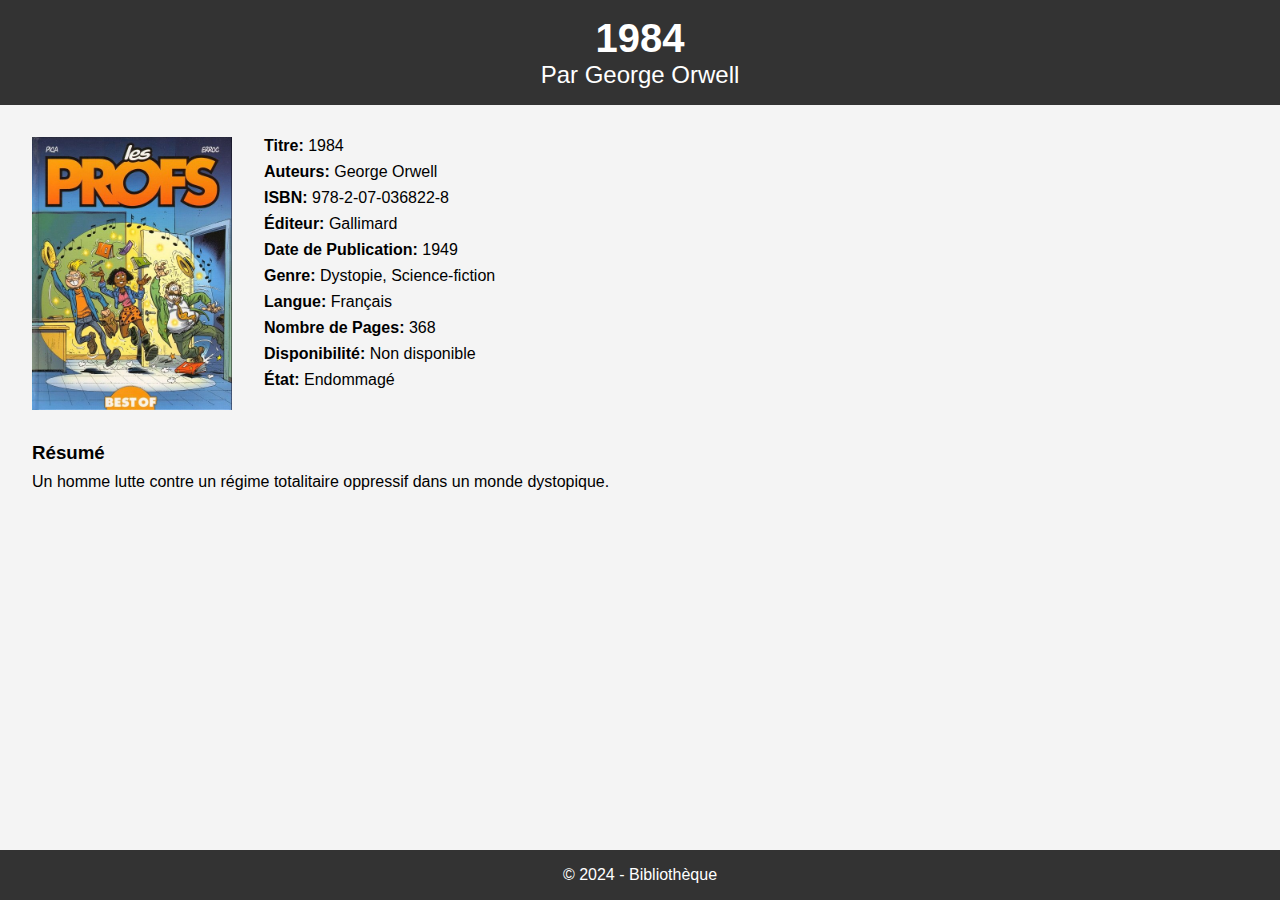
==== details.html @ 558d5de2 "first commit" ====
<!DOCTYPE html>
<html lang="fr">
  <head>
    <meta charset="UTF-8" />
    <meta name="viewport" content="width=device-width, initial-scale=1.0" />
    <title>1984 - Détails du Livre</title>
    <link rel="stylesheet" href="style/details.css" />
    <link rel="stylesheet" href="style/global.css" />
  </head>
  <body>
    <section class="head">
      <h1>1984</h1>
      <h2>Par George Orwell</h2>
    </section>
    <main>
      <section id="details">
        <img src="assets/images/bd1.jpg" alt="Couverture de 1984" />
        <ul>
          <li><strong>Titre:</strong> 1984</li>
          <li><strong>Auteurs:</strong> George Orwell</li>
          <li><strong>ISBN:</strong> 978-2-07-036822-8</li>
          <li><strong>Éditeur:</strong> Gallimard</li>
          <li><strong>Date de Publication:</strong> 1949</li>
          <li><strong>Genre:</strong> Dystopie, Science-fiction</li>
          <li><strong>Langue:</strong> Français</li>
          <li><strong>Nombre de Pages:</strong> 368</li>
          <li><strong>Disponibilité:</strong> Non disponible</li>
          <li><strong>État:</strong> Endommagé</li>
        </ul>
      </section>
      <section id="resume">
        <h3>Résumé</h3>
        <p>
          Un homme lutte contre un régime totalitaire oppressif dans un monde
          dystopique.
        </p>
      </section>
    </main>
    <footer>
      <p>© 2024 - Bibliothèque</p>
    </footer>
    <script src="script/details.js"></script>
  </body>
</html>
---- style/details.css ----
* {
  margin: 0;
  padding: 0;
  box-sizing: border-box;
}
body {
  font-family: Arial, sans-serif;
  margin: 0;
  padding: 0;
  background-color: #f4f4f4;
}

.head {
  background-color: #333;
  color: #fff;
  padding: 1em 0;
  text-align: center;
}

.head h1 {
  margin: 0;
  font-size: 2.5em;
}

.head h2 {
  margin: 0;
  font-size: 1.5em;
  font-weight: normal;
}

main {
  padding: 2em;
}

#details {
  display: flex;
  align-items: flex-start;
}

#details img {
  max-width: 200px;
  margin-right: 2em;
}

#details ul {
  list-style: none;
  padding: 0;
}

#details li {
  margin-bottom: 0.5em;
}

#resume {
  margin-top: 2em;
}

#resume h3 {
  margin-bottom: 0.5em;
}
---- style/global.css ----
.container {
  width: 100%;
  padding-right: 30px;
  padding-left: 30px;
}
header {
  background-color: #000;
  color: #fff;
  position: fixed;
  top: 0;
  left: 0;
  width: 100vw;
  display: flex;
  justify-content: center;
  z-index: 99999;
}
.header {
  padding-top: 1rem;
  padding-bottom: 1rem;
  display: flex;
  align-items: center;
  justify-content: space-between;
}

.header a {
  color: #fff8;
  text-decoration: none;
  font-size: 1rem;
  font-weight: bold;
}
.header a:hover {
  color: #fff;
}

footer {
  text-align: center;
  padding: 1em 0;
  background-color: #333;
  color: #fff;
  position: fixed;
  width: 100%;
  bottom: 0;
}

@media (min-width: 640px) {
  .container {
    max-width: 640px;
  }
}
@media (min-width: 768px) {
  .container {
    max-width: 768px;
  }
}
@media (min-width: 1024px) {
  .container {
    max-width: 1024px;
    padding-right: 0;
    max-width: 1440px;
  }
}
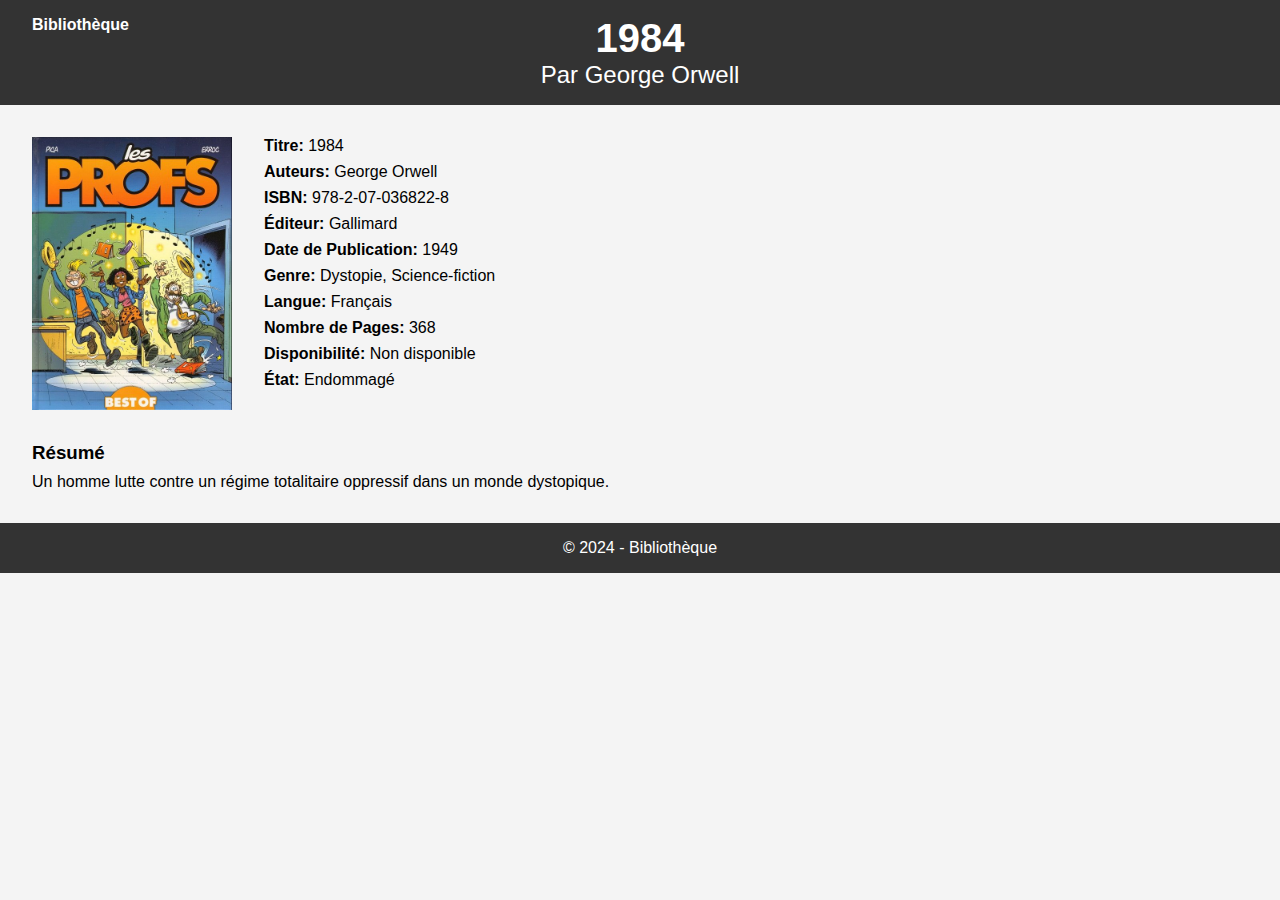
==== commit cb76e505: "update js" ====
--- a/details.html
+++ b/details.html
@@ -9,6 +9,7 @@
   </head>
   <body>
     <section class="head">
+      <a href="./index.html" class="home">Bibliothèque</a>
       <h1>1984</h1>
       <h2>Par George Orwell</h2>
     </section>
--- a/style/details.css
+++ b/style/details.css
@@ -9,7 +9,14 @@
   padding: 0;
   background-color: #f4f4f4;
 }
-
+.home {
+  text-decoration: none;
+  position: absolute;
+  left: 2rem;
+  font-weight: bold;
+  color: #fff;
+  z-index: 99999;
+}
 .head {
   background-color: #333;
   color: #fff;
--- a/style/global.css
+++ b/style/global.css
@@ -37,9 +37,7 @@
   padding: 1em 0;
   background-color: #333;
   color: #fff;
-  position: fixed;
   width: 100%;
-  bottom: 0;
 }
 
 @media (min-width: 640px) {
